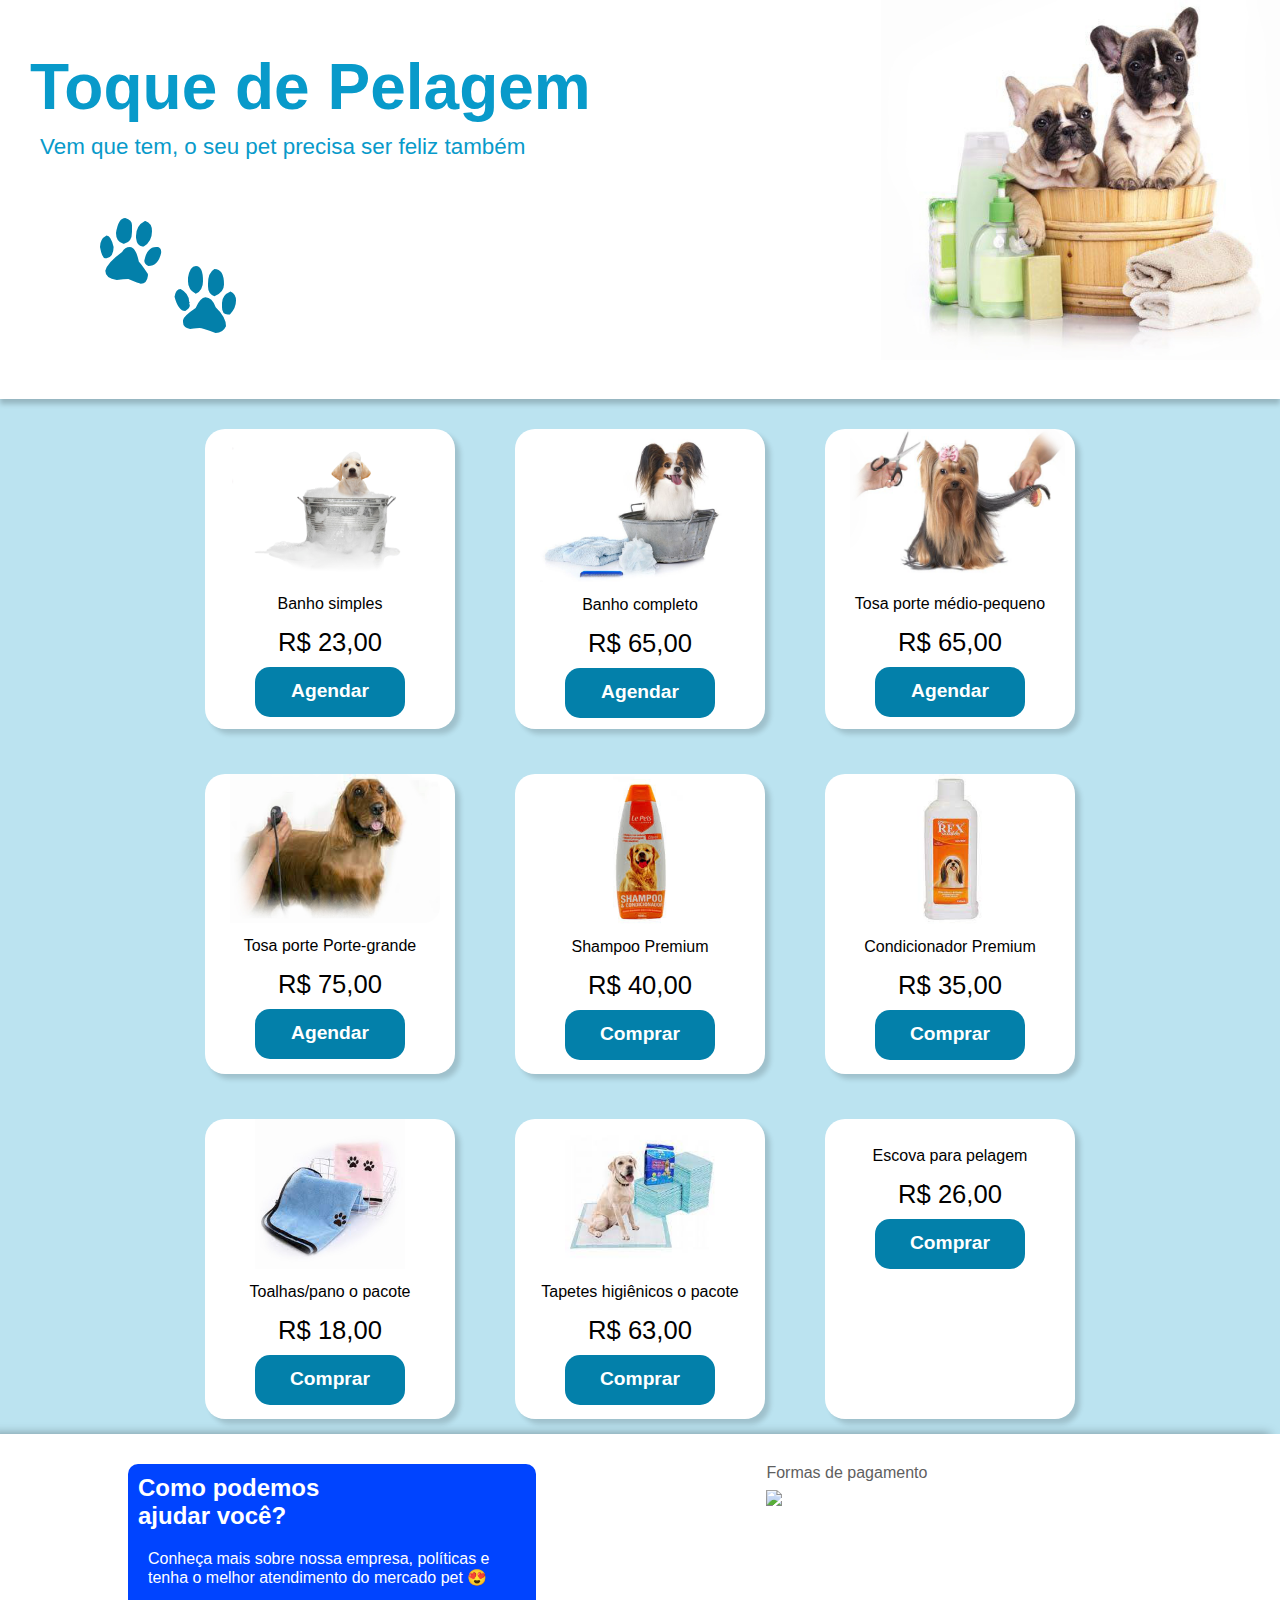
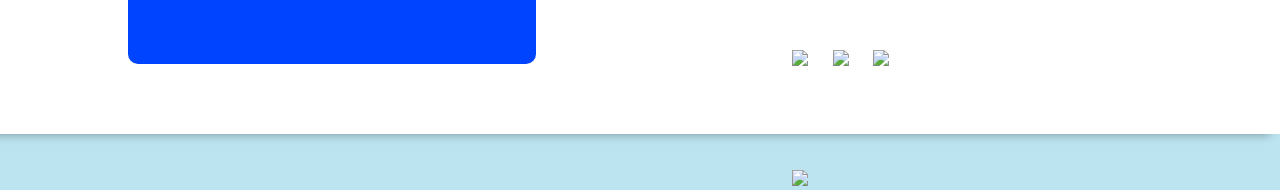
==== index.html @ 1ecfb359 "Trabalho" ====
<!DOCTYPE html>
<html lang="pt-br">

<head>
    <meta charset="UTF-8">
    <meta name="viewport" content="width=device-width, initial-scale=1.0">
    <link rel="shortcut icon" href="imgs/favicom-logo.png" type="image/x-icon">
    <link rel="stylesheet" href="style.css">
    <title>Toque de Pelagem</title>
</head>

<body>
    <header>
        <div id="header">

            <h1 id="h1p">Toque de Pelagem</h1>
            <p>Vem que tem, o seu pet precisa ser feliz também</p>
            <h1 id="fc">T</h1>
        </div>
        <picture>
            <source media="(max-width: 500px)" srcset="">
            <img src="imgs/Essential Pet Care.jpg" alt="" class="cachorro2">
        </picture>
    </header>
    <nav>

    </nav>
    <main>
        <article>
            <div class="l1">
                <div class="produtos">
                    <img src="imgs/banho-completo.jpg" width="215px" alt="" class="pro-foto">
                    <p class="nome">Banho simples</p>
                    <p class="pre">R$ 23,00</p>
                    <a href="agendamento.html">
                        <div class="but"><p>Agendar</p></div>
                    </a>
                </div>
                <div class="produtos">
                    <img src="imgs/banho.jpeg" width="200px" alt="" class="pro-foto">
                    <p class="nome">Banho completo</p>
                    <p class="pre">R$ 65,00</p>
                    <a href="agendamento.html">
                        <div class="but"><p>Agendar</p></div>
                    </a>
                </div>
                <div class="produtos">
                    <img src="imgs/tosa.jpg" width="215px" alt="" class="pro-foto">
                    <p class="nome">Tosa porte médio-pequeno</p>
                    <p class="pre">R$ 65,00</p>
                    <a href="agendamento.html">
                        <div class="but"><p>Agendar</p></div>
                    </a>
                </div>
            </div>
            <div class="l2">
                <div class="produtos">
                    <img src="imgs/tosa-gp.jpg" width="210px" alt="" class="pro-foto">
                    <p class="nome">Tosa porte Porte-grande </p>
                    <p class="pre">R$ 75,00</p>
                    <a href="agendamento.html">
                        <div class="but"><p>Agendar</p></div>
                    </a>
                </div>
                <div class="produtos" id="shampoo">
                    <img src="imgs/Condicionador.jpeg" width="150px" alt="" class="pro-foto-s">
                    <p class="nome">Shampoo Premium</p>
                    <p class="pre">R$ 40,00</p>
                    <a href="fecha-compra.html">
                        <div class="but"><p>Comprar</p></div>
                    </a>
                </div>
                <div class="produtos">
                    <img src="imgs/Shampoo.jpeg" width="150px" alt="" class="pro-foto-s">
                    <p class="nome">Condicionador Premium</p>
                    <p class="pre">R$ 35,00</p>
                    <a href="fecha-compra.html">
                        <div class="but"><p>Comprar</p></div>
                    </a>
                </div>
            </div>
            <div class="l3">
                <div class="produtos">
                    <img src="imgs/toalha.jpg" width="150px" alt="" class="pro-foto-s">
                    <p class="nome">Toalhas/pano o pacote</p>
                    <p class="pre">R$ 18,00</p>
                    <a href="fecha-compra.html">
                        <div class="but"><p>Comprar</p></div>
                    </a>
                </div>
                <div class="produtos">
                    <img src="imgs/tapete.jpeg" width="150px" alt="" class="pro-foto-s">
                    <p class="nome">Tapetes higiênicos o pacote</p>
                    <p class="pre">R$ 63,00</p>
                    <a href="fecha-compra.html">
                        <div class="but"><p>Comprar</p></div>
                    </a>
                </div>
                <div class="produtos">
                    <img src="https://images-americanas.b2w.io/produtos/6889346937/imagens/escova-para-banho-pet-bucha-de-silicone-com-dispenser/6889346996_1_large.jpg" width="150px" alt="" class="pro-foto-s">
                    <p class="nome">Escova para pelagem</p>
                    <p class="pre">R$ 26,00</p>
                    <a href="fecha-compra.html">
                        <div class="but"><p>Comprar</p></div>
                    </a>
                </div>
            </div>
        </article>
    </main>
    <footer>
        <div id="atendimento">
            <h2>Como podemos <br> ajudar você?</h2>
            <p>Conheça mais sobre nossa empresa, políticas e tenha o melhor atendimento do mercado pet 😍</p>
        </div>
        <div id="comprovante">
            <p>Formas de pagamento</p>
            <img src="https://www.petlove.com.br/static/uploads/images/payment/methods.png" width="500px">
            <div class="certi">
                
                <img src="https://www.petlove.com.br/static/uploads/banner_image/image/10622/ra_1000_img.png" class="certificado" width="95px">
                <img src="https://www.petlove.com.br/static/uploads/banner_image/image/6020/selo-diamante-ebit.png" class="certificado" width="62">
                <img src="https://www.petlove.com.br/static/uploads/banner_image/image/6022/selo-premio-ebit.png" class="certificado" width="60">
                <img src="https://www.petlove.com.br/static/uploads/banner_image/image/6021/selo-google-safe.png" class="certificado" width="108">
            </div>
        </div>
    </footer>
</body>

</html>
---- style.css ----
@charset "UTF-8";

@font-face {
    font-family: "ca";
    src: url(fonte/can\ dog\ tfb.ttf);
}

* {
    padding: 0px;
    margin: 0px;
}

body {
    font-family: Arial, Helvetica, sans-serif;
    background-color: #bbe3f0;
}

header {
    display: flex;
    background-color: #ffffff;
    box-shadow: 0px 5px 5px #00000033;
}

#fc {
    font-family: "ca";
    font-size: 13em;
    font-weight: normal;
    padding-left: 100px;
    color: #0380aa;
}

#header {
    width: 90%;
    height: 100%;
}

#header>p {
    color: #089aca;
    padding-top: 10px;
    padding-left: 40px;
    font-size: 1.4em;
}

#h1p {
    font-size: 4em;
    color: #089aca;
    width: 90%;
    padding-top: 50px;
    padding-left: 30px;
    background-color: #ffffff;
}

.cachorro2 {
    height: 40vh;
}

main {
    margin: auto;
    min-width: 300px;
    max-width: 930px;
}

.l1 {
    display: flex;
}

.l2 {
    display: flex;
}

.l3 {
    display: flex;
}

.produtos {
    background-color: white;
    width: 250px;
    height: 300px;
    margin: 30px;
    margin-bottom: 15px;
    border-radius: 20px;
    box-shadow: 5px 5px 5px #00000027;
}

.produtos:hover {
    margin-right: 15px;
    margin-top: 15px;
    width: 265px;
    height: 315px;
    transition: 0.3s;
    box-shadow: 0px 0px 15px #0000006c;
}

.pro-foto {
    padding-left: 10%;
    border-radius: 17px;
}

.pro-foto-s{
    padding-left: 20%;
}

.nome {
    text-align: center;
    padding-top: 10px;
}

.pre {
    font-size: 1.6em;
    padding-top: 15px;
    text-align: center;
}

a {
    text-decoration: none;
}

.but{
    background-color: #0380aa;
    width: 150px;
    height: 50px;
    margin: auto;
    border-radius: 15px;
    text-align: center;
    font-size: 1.2em;
}

.but > p{
    margin-top: 10px;
    padding-top: 13px;
    color: #ffffff;
    font-weight: bold;
}

.but:hover{
    box-shadow: 0px 0px 15px #0145ff;
    transition: 0.2s;
}

footer{
    box-shadow: -10px 0px 10px rgba(0, 0, 0, 0.37);
    display: flex;
    height: 300px;
    background-color: #ffffff;
}

footer > div{
    margin-top: 30px;
}

#atendimento{
    color: #ffffff;
    margin-left: 10%;
    width: 408px;
    height: 200px;
    background-color: #0044ff;
    border-radius: 10px;
}

#atendimento > p{
    padding: 20px;
}

#atendimento > h2{
    padding-top: 10px;
    padding-left: 10px;
}

#comprovante{
    margin-left: 18%;
}

#comprovante > p{
    color: #5f5f5f;
    margin-bottom: 8px;
}

.certi{
    margin-top: 40px;
    margin-left: 16%;
}

.certi > img{
    margin-right: 20px;
}

.certificado{
    margin-top: 100px;
}
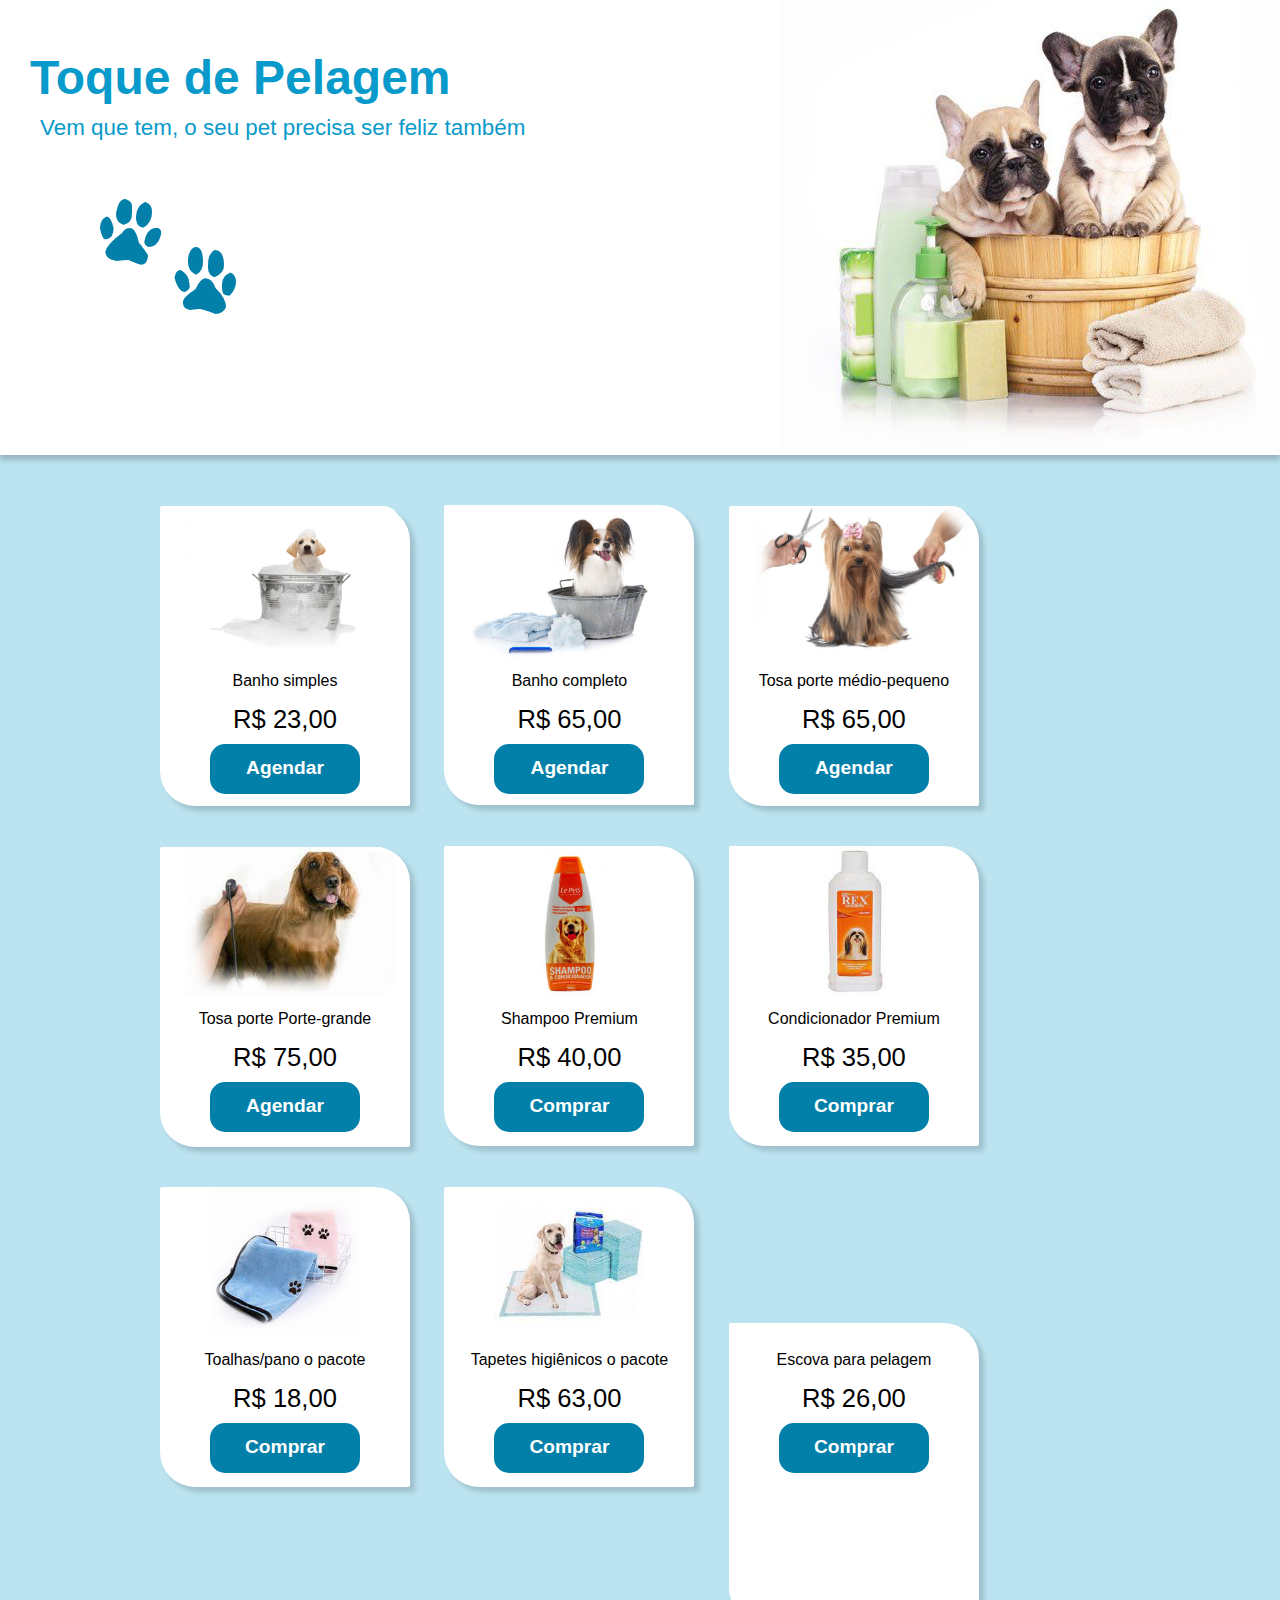
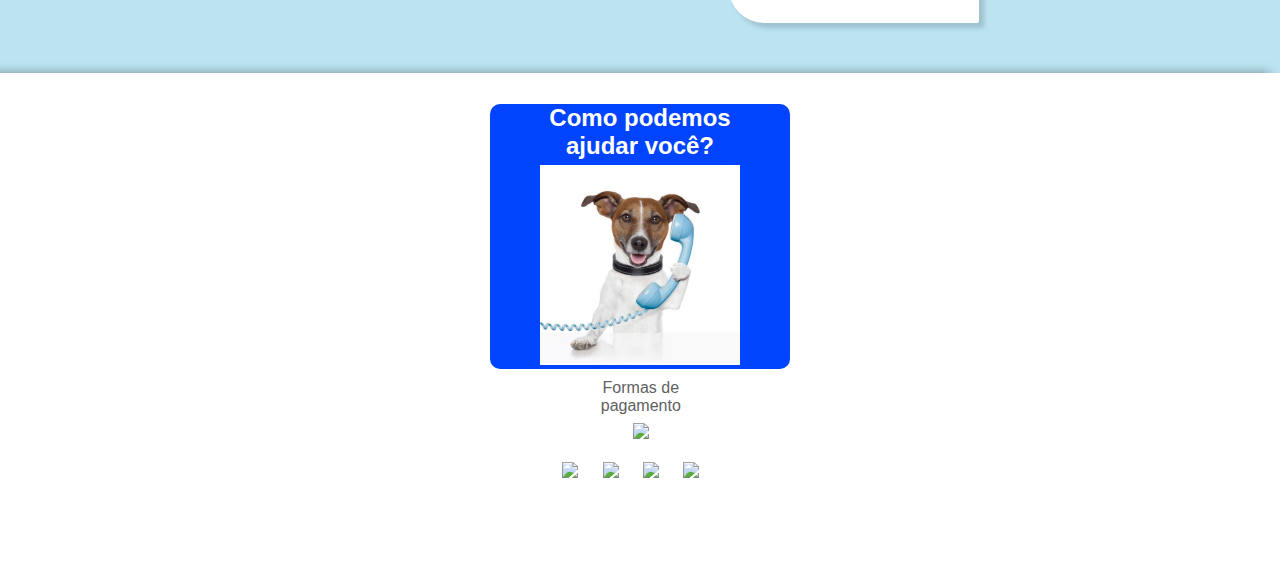
==== commit a0d76ec5: "tornado responsivo o site" ====
--- a/index.html
+++ b/index.html
@@ -12,28 +12,24 @@
 <body>
     <header>
         <div id="header">
-
             <h1 id="h1p">Toque de Pelagem</h1>
             <p>Vem que tem, o seu pet precisa ser feliz também</p>
             <h1 id="fc">T</h1>
         </div>
         <picture>
-            <source media="(max-width: 500px)" srcset="">
+            <source media="(max-width: 1000px)" srcset="">
             <img src="imgs/Essential Pet Care.jpg" alt="" class="cachorro2">
         </picture>
     </header>
-    <nav>
-
-    </nav>
-    <main>
-        <article>
-            <div class="l1">
+            <div class="conteiner">
                 <div class="produtos">
                     <img src="imgs/banho-completo.jpg" width="215px" alt="" class="pro-foto">
                     <p class="nome">Banho simples</p>
                     <p class="pre">R$ 23,00</p>
                     <a href="agendamento.html">
-                        <div class="but"><p>Agendar</p></div>
+                        <div class="but">
+                            <p>Agendar</p>
+                        </div>
                     </a>
                 </div>
                 <div class="produtos">
@@ -41,7 +37,9 @@
                     <p class="nome">Banho completo</p>
                     <p class="pre">R$ 65,00</p>
                     <a href="agendamento.html">
-                        <div class="but"><p>Agendar</p></div>
+                        <div class="but">
+                            <p>Agendar</p>
+                        </div>
                     </a>
                 </div>
                 <div class="produtos">
@@ -49,17 +47,19 @@
                     <p class="nome">Tosa porte médio-pequeno</p>
                     <p class="pre">R$ 65,00</p>
                     <a href="agendamento.html">
-                        <div class="but"><p>Agendar</p></div>
+                        <div class="but">
+                            <p>Agendar</p>
+                        </div>
                     </a>
                 </div>
-            </div>
-            <div class="l2">
                 <div class="produtos">
                     <img src="imgs/tosa-gp.jpg" width="210px" alt="" class="pro-foto">
                     <p class="nome">Tosa porte Porte-grande </p>
                     <p class="pre">R$ 75,00</p>
                     <a href="agendamento.html">
-                        <div class="but"><p>Agendar</p></div>
+                        <div class="but">
+                            <p>Agendar</p>
+                        </div>
                     </a>
                 </div>
                 <div class="produtos" id="shampoo">
@@ -67,7 +67,9 @@
                     <p class="nome">Shampoo Premium</p>
                     <p class="pre">R$ 40,00</p>
                     <a href="fecha-compra.html">
-                        <div class="but"><p>Comprar</p></div>
+                        <div class="but">
+                            <p>Comprar</p>
+                        </div>
                     </a>
                 </div>
                 <div class="produtos">
@@ -75,17 +77,19 @@
                     <p class="nome">Condicionador Premium</p>
                     <p class="pre">R$ 35,00</p>
                     <a href="fecha-compra.html">
-                        <div class="but"><p>Comprar</p></div>
+                        <div class="but">
+                            <p>Comprar</p>
+                        </div>
                     </a>
                 </div>
-            </div>
-            <div class="l3">
                 <div class="produtos">
                     <img src="imgs/toalha.jpg" width="150px" alt="" class="pro-foto-s">
                     <p class="nome">Toalhas/pano o pacote</p>
                     <p class="pre">R$ 18,00</p>
                     <a href="fecha-compra.html">
-                        <div class="but"><p>Comprar</p></div>
+                        <div class="but">
+                            <p>Comprar</p>
+                        </div>
                     </a>
                 </div>
                 <div class="produtos">
@@ -93,7 +97,9 @@
                     <p class="nome">Tapetes higiênicos o pacote</p>
                     <p class="pre">R$ 63,00</p>
                     <a href="fecha-compra.html">
-                        <div class="but"><p>Comprar</p></div>
+                        <div class="but">
+                            <p>Comprar</p>
+                        </div>
                     </a>
                 </div>
                 <div class="produtos">
@@ -101,27 +107,29 @@
                     <p class="nome">Escova para pelagem</p>
                     <p class="pre">R$ 26,00</p>
                     <a href="fecha-compra.html">
-                        <div class="but"><p>Comprar</p></div>
+                        <div class="but">
+                            <p>Comprar</p>
+                        </div>
                     </a>
                 </div>
             </div>
-        </article>
-    </main>
     <footer>
         <div id="atendimento">
-            <h2>Como podemos <br> ajudar você?</h2>
-            <p>Conheça mais sobre nossa empresa, políticas e tenha o melhor atendimento do mercado pet 😍</p>
+                <h2>Como podemos <br> ajudar você?</h2>
+                <img src="imgs/contato.jpeg" width="200px" class="cc">
         </div>
-        <div id="comprovante">
-            <p>Formas de pagamento</p>
-            <img src="https://www.petlove.com.br/static/uploads/images/payment/methods.png" width="500px">
+        <div id="ceco">
+            <div id="comprovante">
+                <p>Formas de pagamento</p>
+                <img src="https://www.petlove.com.br/static/uploads/images/payment/methods.png" class="paga">
+            
+            </div>
             <div class="certi">
-                
-                <img src="https://www.petlove.com.br/static/uploads/banner_image/image/10622/ra_1000_img.png" class="certificado" width="95px">
-                <img src="https://www.petlove.com.br/static/uploads/banner_image/image/6020/selo-diamante-ebit.png" class="certificado" width="62">
-                <img src="https://www.petlove.com.br/static/uploads/banner_image/image/6022/selo-premio-ebit.png" class="certificado" width="60">
-                <img src="https://www.petlove.com.br/static/uploads/banner_image/image/6021/selo-google-safe.png" class="certificado" width="108">
-            </div>
+                    <img src="https://www.petlove.com.br/static/uploads/banner_image/image/10622/ra_1000_img.png" class="certificado" width="95px">
+                    <img src="https://www.petlove.com.br/static/uploads/banner_image/image/6020/selo-diamante-ebit.png" class="certificado" width="62">
+                    <img src="https://www.petlove.com.br/static/uploads/banner_image/image/6022/selo-premio-ebit.png" class="certificado" width="60">
+                    <img src="https://www.petlove.com.br/static/uploads/banner_image/image/6021/selo-google-safe.png" class="certificado" width="108">
+                </div>
         </div>
     </footer>
 </body>
--- a/style.css
+++ b/style.css
@@ -17,6 +17,7 @@
 
 header {
     display: flex;
+    width: 100%;
     background-color: #ffffff;
     box-shadow: 0px 5px 5px #00000033;
 }
@@ -29,6 +30,13 @@
     color: #0380aa;
 }
 
+@media screen and (max-width:900px){
+    #fc{
+        font-size: 1px;
+        color: #ffffff5;
+    }
+}
+
 #header {
     width: 90%;
     height: 100%;
@@ -42,7 +50,7 @@
 }
 
 #h1p {
-    font-size: 4em;
+    font-size: 3em;
     color: #089aca;
     width: 90%;
     padding-top: 50px;
@@ -50,43 +58,58 @@
     background-color: #ffffff;
 }
 
+@media screen and (max-width:680px){
+    #h1p{
+        padding-top: 15px;
+    }
+}
+
 .cachorro2 {
-    height: 40vh;
-}
-
-main {
+    max-width: 40vw;
+    min-width: 0vw;
+}
+
+@media screen and (max-width:405px){
+    .cachorro2{
+        width: 1px;
+    }
+}
+
+@media screen and (max-width:510px){
+    .cachorro2{
+        margin-top: 10%;
+    }
+}
+
+.conteiner{
+    max-width: 1000px;
     margin: auto;
-    min-width: 300px;
-    max-width: 930px;
-}
-
-.l1 {
-    display: flex;
-}
-
-.l2 {
-    display: flex;
-}
-
-.l3 {
-    display: flex;
+    padding: 30px;
+
 }
 
 .produtos {
-    background-color: white;
+    display: inline-block;
+    background-color: #ffffff;
     width: 250px;
     height: 300px;
-    margin: 30px;
-    margin-bottom: 15px;
-    border-radius: 20px;
+    margin: 20px 10px 20px 20px;
+    border-radius: 2px 35px;
     box-shadow: 5px 5px 5px #00000027;
 }
 
+@media screen and (max-width:624px){
+    .produtos{
+        
+    }
+}
+
 .produtos:hover {
-    margin-right: 15px;
-    margin-top: 15px;
+    height: 315px;
     width: 265px;
-    height: 315px;
+    margin-left: 5px;
+    margin-bottom: 5px;
+    margin-top: 5px;
     transition: 0.3s;
     box-shadow: 0px 0px 15px #0000006c;
 }
@@ -138,46 +161,52 @@
 }
 
 footer{
-    box-shadow: -10px 0px 10px rgba(0, 0, 0, 0.37);
-    display: flex;
-    height: 300px;
-    background-color: #ffffff;
-}
-
-footer > div{
-    margin-top: 30px;
+    text-align: center;
+    box-shadow: -10px 0px 10px #0000005e;
+    height: 500px;
+    width: 100%;
+    padding-top: 1px;
+    background-color: #ffffff;
 }
 
 #atendimento{
     color: #ffffff;
-    margin-left: 10%;
-    width: 408px;
-    height: 200px;
+    max-width: 300px;
+    margin-left: 5%;
     background-color: #0044ff;
     border-radius: 10px;
-}
-
-#atendimento > p{
-    padding: 20px;
+    margin-bottom: 2%;
+    margin: auto;
+    margin-top: 30px;
+    text-align: center;
+}
+
+.cc{
+    margin-top: 5px;
 }
 
 #atendimento > h2{
-    padding-top: 10px;
-    padding-left: 10px;
+    padding: auto;
 }
 
 #comprovante{
-    margin-left: 18%;
+    margin-left: 1%;
+    margin-top: 10px;
 }
 
 #comprovante > p{
     color: #5f5f5f;
     margin-bottom: 8px;
+    
+}
+
+#ceco{
+    display: inline-block;
 }
 
 .certi{
-    margin-top: 40px;
-    margin-left: 16%;
+    margin-top: 10px;
+    margin-left: 1%;
 }
 
 .certi > img{
@@ -185,5 +214,21 @@
 }
 
 .certificado{
-    margin-top: 100px;
+    margin-top: 9px;
+}
+
+.paga{
+    max-width: 435px;
+}
+
+@media screen and (max-width:440px){
+    .paga{
+        max-width: 340px;
+    }
+}
+
+@media screen and (max-width:340px){
+    .paga{
+        max-width: 250px;
+    }
 }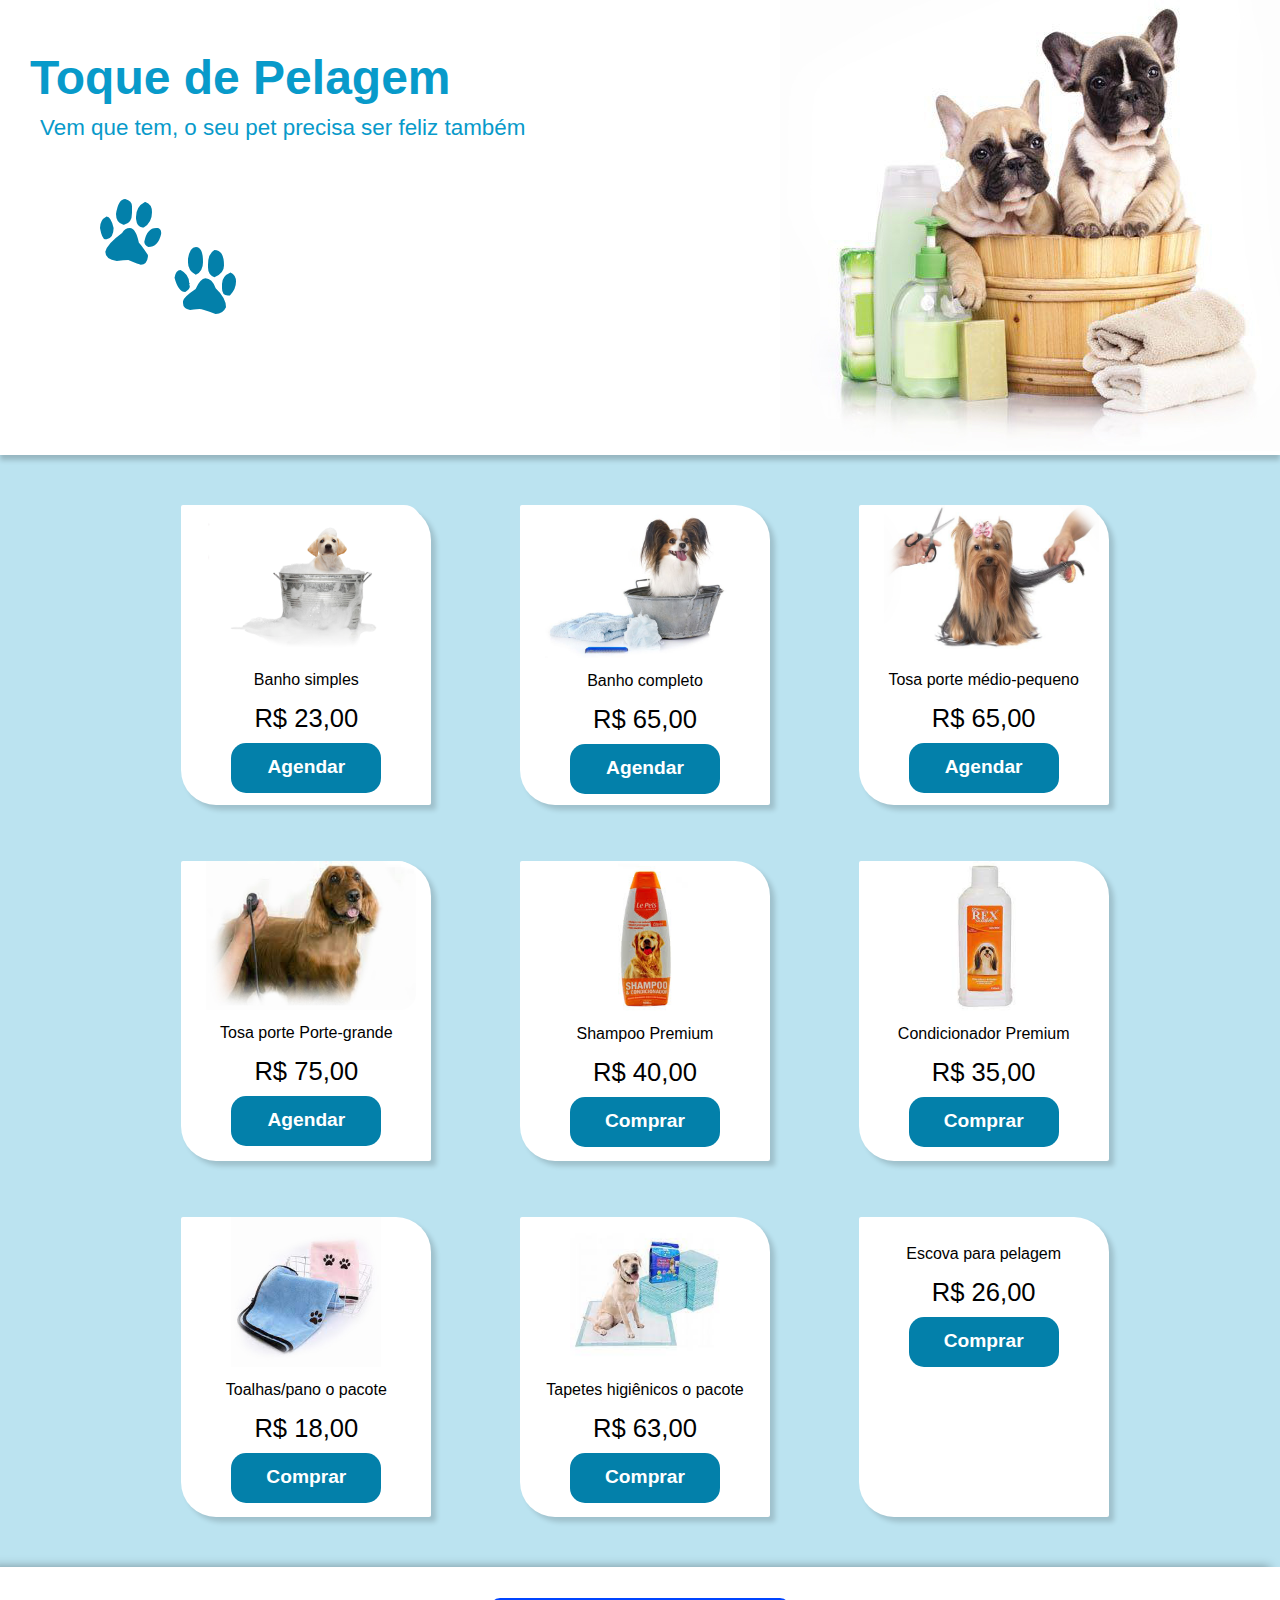
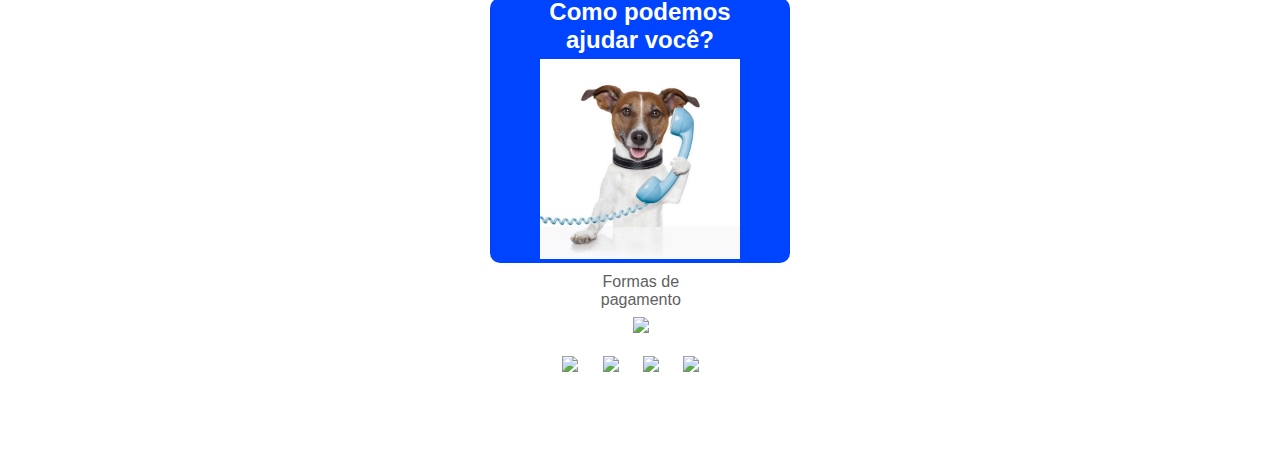
==== commit b13182a6: "Create settings.json" ====
--- a/index.html
+++ b/index.html
@@ -112,7 +112,7 @@
                         </div>
                     </a>
                 </div>
-            </div>
+            </div><!--conteiner-->
     <footer>
         <div id="atendimento">
                 <h2>Como podemos <br> ajudar você?</h2>
--- a/style.css
+++ b/style.css
@@ -33,7 +33,7 @@
 @media screen and (max-width:900px){
     #fc{
         font-size: 1px;
-        color: #ffffff5;
+        color: #ffffff00;
     }
 }
 
@@ -85,7 +85,37 @@
     max-width: 1000px;
     margin: auto;
     padding: 30px;
-
+}
+
+@media screen and (min-width: 909px){
+    .conteiner {
+        display: grid;
+        grid-template-columns: 1fr 1fr 1fr;
+        grid-gap: 16px;
+        gap: 16px;
+        justify-items: center;
+    }
+}
+
+@media screen and (max-width: 908px){
+    .conteiner {
+        display: grid;
+        grid-template-columns: 1fr 1fr;
+        grid-gap: 16px;
+        gap: 16px;
+        justify-items: center;
+        max-width: 600px;
+    }
+}
+
+@media screen and (max-width: 624px){
+    .conteiner {
+        display: grid;
+        grid-template-columns: 1fr;
+        grid-gap: 16px;
+        gap: 16px;
+        justify-items: center;
+    }
 }
 
 .produtos {
@@ -96,12 +126,6 @@
     margin: 20px 10px 20px 20px;
     border-radius: 2px 35px;
     box-shadow: 5px 5px 5px #00000027;
-}
-
-@media screen and (max-width:624px){
-    .produtos{
-        
-    }
 }
 
 .produtos:hover {
